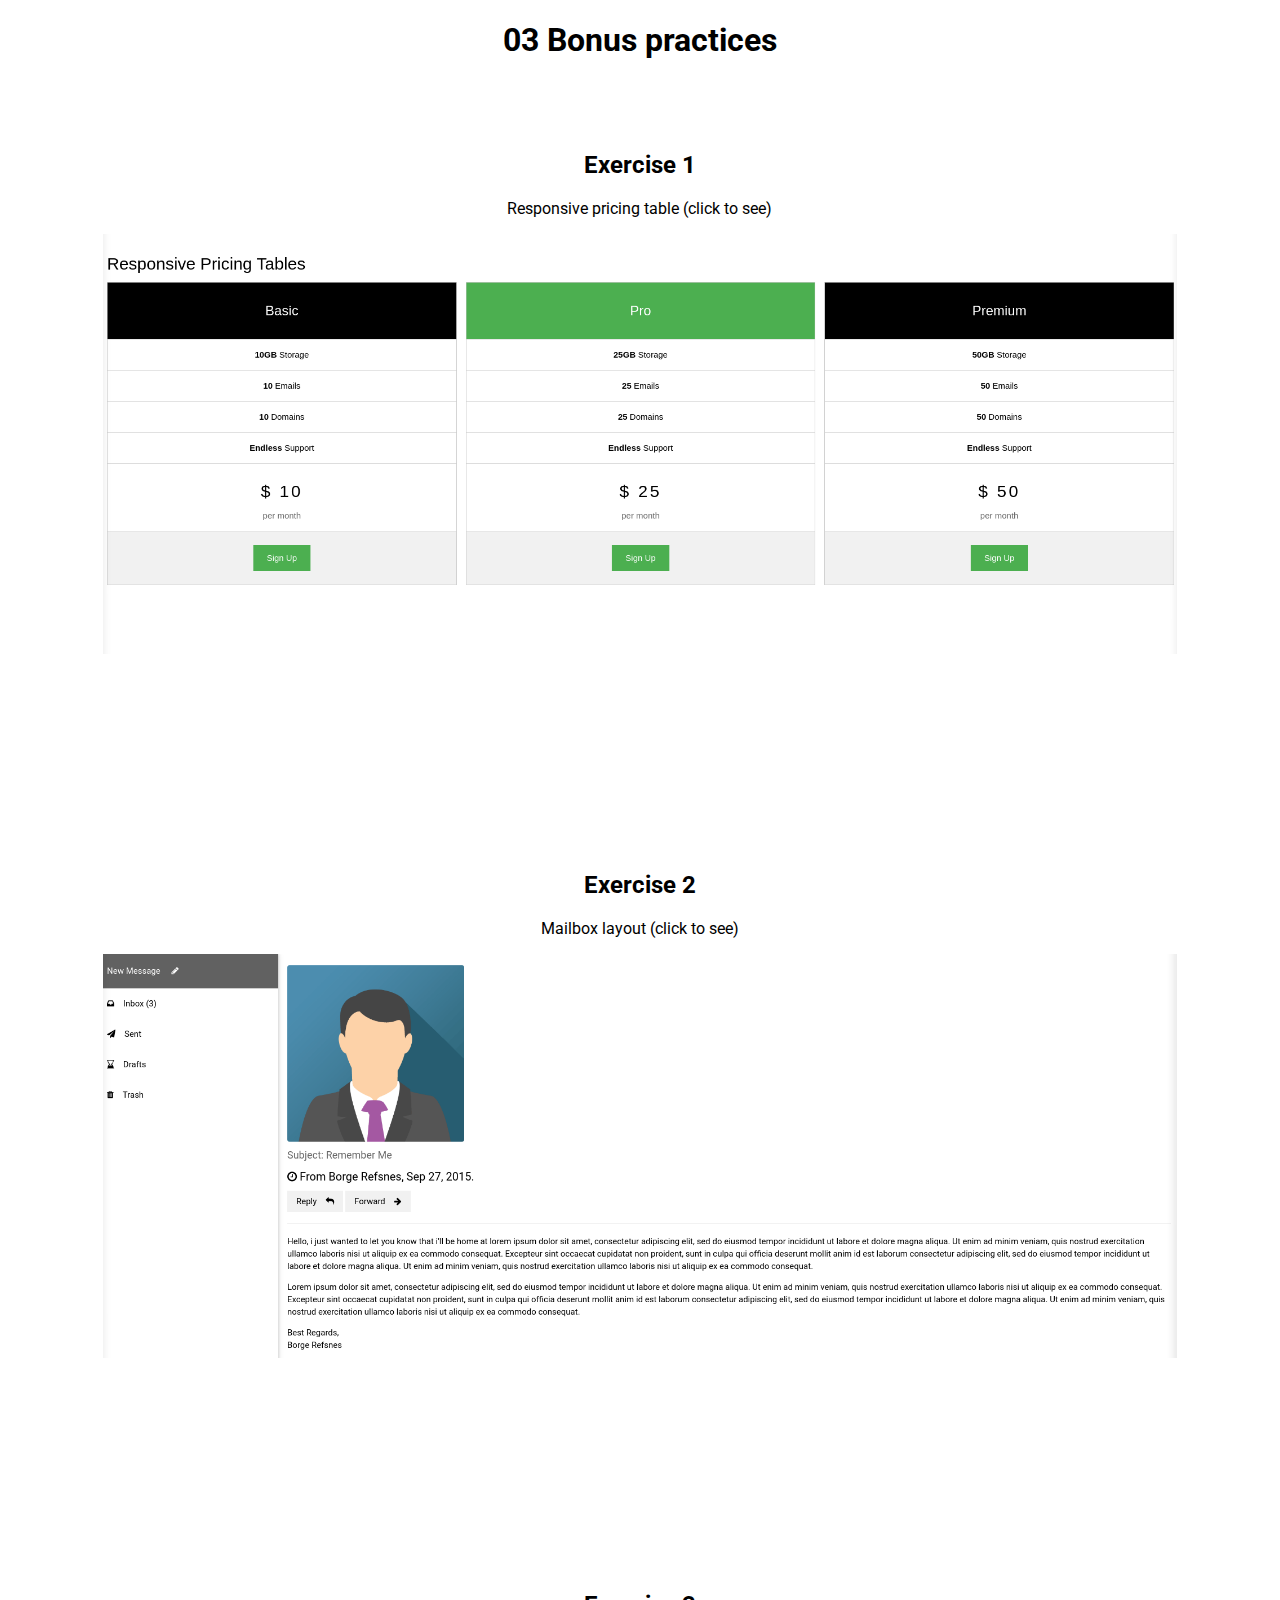
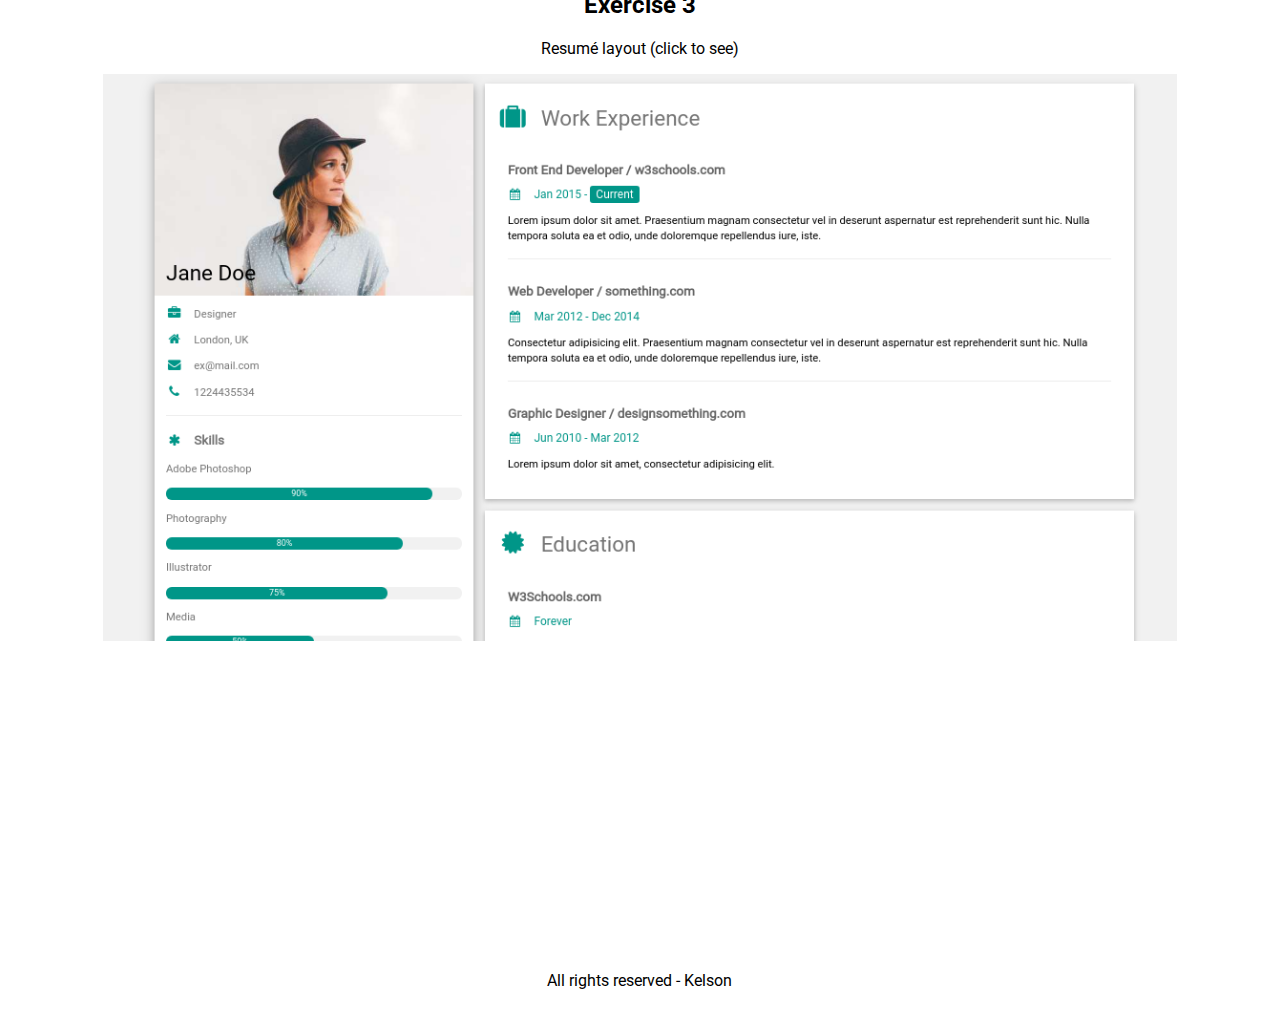
==== projects/03-bonus-feriadao-html-css-js/index.html @ 962816d3 "projects 03-sd-017 added" ====
<!DOCTYPE html>
<html lang="en">

<head>
  <meta charset="UTF-8">
  <meta http-equiv="X-UA-Compatible" content="IE=edge">
  <meta name="viewport" content="width=device-width, initial-scale=1.0">
  <title>03 Bonus practices</title>
  <link rel="preconnect" href="https://fonts.googleapis.com">
  <link rel="preconnect" href="https://fonts.gstatic.com" crossorigin>
  <link href="https://fonts.googleapis.com/css2?family=Roboto" rel="stylesheet">
  <link rel="stylesheet" href="./css/style.css">
</head>

<body>

  <header>
    <div class="header">
    <h1 class="header__title">03 Bonus practices</h1>
  </div>
  </header>

  <main>
    <section class="exercises">
      <div class="exercises__content">
        <div class="exercises__info">
          <h2 class="exercises__title">Exercise 1</h2>
          <p class="exercises__description">Responsive pricing table (click to see)</p>
        </div>
        <a href="exercise1.html" class="exercise__link"><img class="exercises__image" src="./images/exercicio1.png" alt="Exercise 1"></a>
        </div>
      </div>
      </div>

      <div class="exercises__content">
        <div class="exercises__info">
          <h2 class="exercises__title">Exercise 2</h2>
          <p class="exercises__description">Mailbox layout (click to see)</p>
        </div>
        <a href="exercise1.html" class="exercise__link"><img class="exercises__image" src="./images/exercicio2.png" alt="Exercise 1"></a>
        </div>
      </div>
      </div>

      <div class="exercises__content">
        <div class="exercises__info">
          <h2 class="exercises__title">Exercise 3</h2>
          <p class="exercises__description">Resumé layout (click to see)</p>
        </div>
        <a href="exercise1.html" class="exercise__link"><img class="exercises__image" src="./images/exercicio3.png" alt="Exercise 1"></a>
        </div>
      </div>
      </div>
    </section>
  </main>
<footer>
  <div class="footer">
  <p class="footer__copyright">All rights reserved - Kelson</p>
</div>
</footer>
</body>

</html>
---- projects/03-bonus-feriadao-html-css-js/css/style.css ----
body {
  font-family: Roboto, sans-serif;
}

.header, .exercises,.footer {
  width: 85%;
  margin: auto;
  text-align: center;
 
}

.exercises__content {
  height: 80vh;
  overflow: hidden;
}

.exercises__title {
  padding-top: 50px;
}

.exercises__image {
  width: 100%;
}

.footer__copyright {
  margin-top: 300px;
  padding: 30px;
}
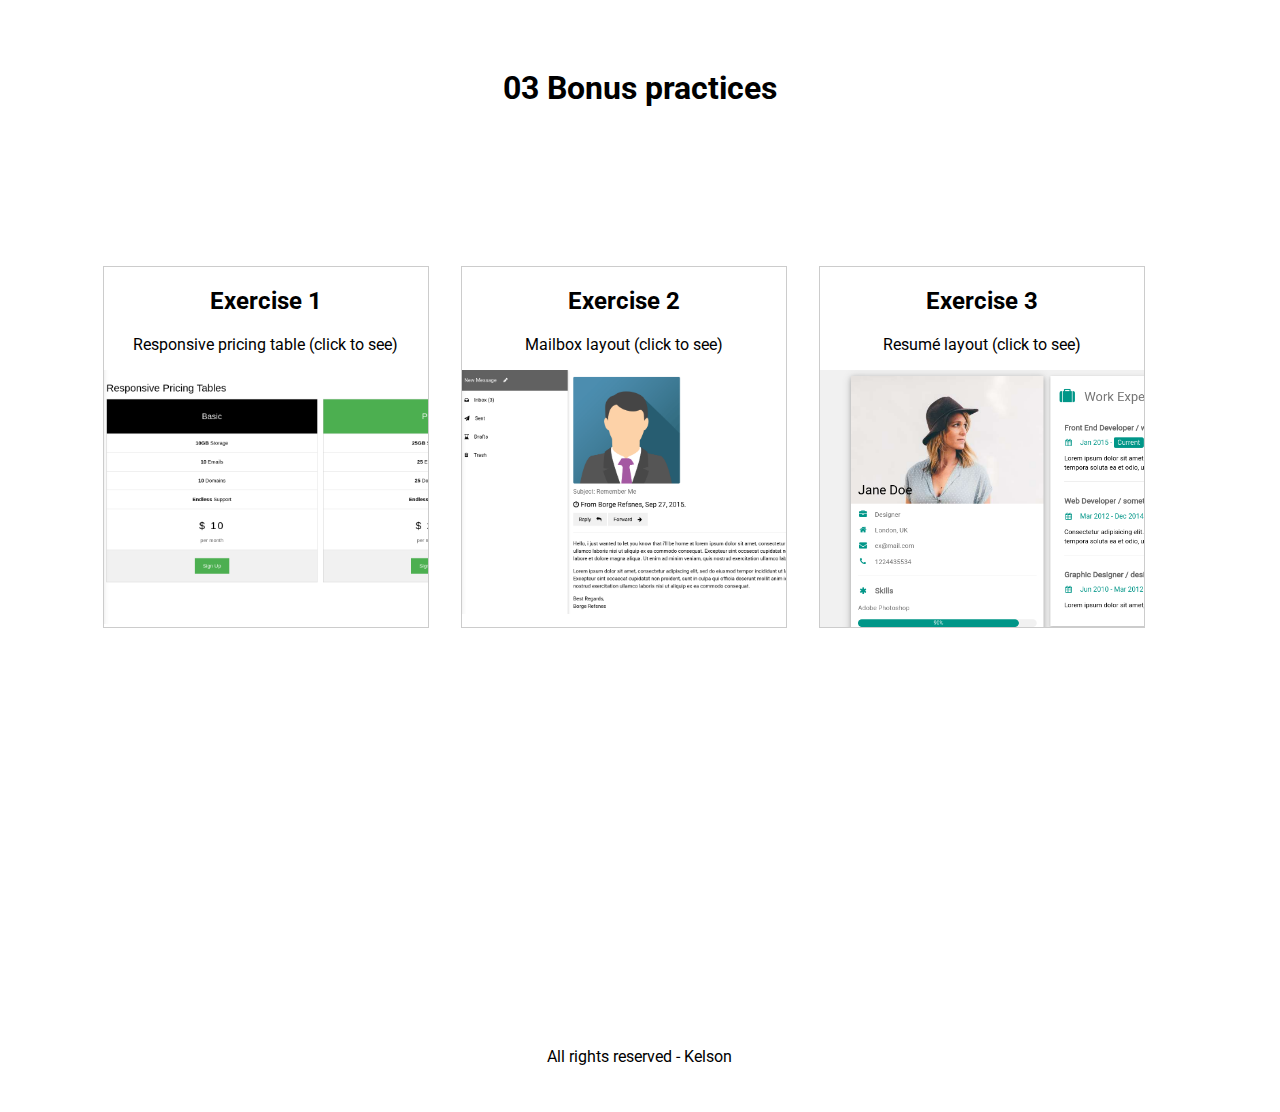
==== commit e6476d1c: "Merge pull request #1 from kelsonbatista/version/1.0" ====
--- a/projects/03-bonus-feriadao-html-css-js/index.html
+++ b/projects/03-bonus-feriadao-html-css-js/index.html
@@ -37,7 +37,7 @@
           <h2 class="exercises__title">Exercise 2</h2>
           <p class="exercises__description">Mailbox layout (click to see)</p>
         </div>
-        <a href="exercise1.html" class="exercise__link"><img class="exercises__image" src="./images/exercicio2.png" alt="Exercise 1"></a>
+        <a href="exercise2.html" class="exercise__link"><img class="exercises__image" src="./images/exercicio2.png" alt="Exercise 1"></a>
         </div>
       </div>
       </div>
@@ -47,7 +47,7 @@
           <h2 class="exercises__title">Exercise 3</h2>
           <p class="exercises__description">Resumé layout (click to see)</p>
         </div>
-        <a href="exercise1.html" class="exercise__link"><img class="exercises__image" src="./images/exercicio3.png" alt="Exercise 1"></a>
+        <a href="exercise3.html" class="exercise__link"><img class="exercises__image" src="./images/exercicio3.png" alt="Exercise 1"></a>
         </div>
       </div>
       </div>
--- a/projects/03-bonus-feriadao-html-css-js/css/style.css
+++ b/projects/03-bonus-feriadao-html-css-js/css/style.css
@@ -6,20 +6,31 @@
   width: 85%;
   margin: auto;
   text-align: center;
- 
+}
+
+.header__title {
+  padding: 1.5em 0;
+}
+
+.exercises {
+  height: 60vh;
+  display: flex;
+  align-items: center;
+  justify-content: center;
 }
 
 .exercises__content {
-  height: 80vh;
+  width: 33%;
+  height: 40vh;
   overflow: hidden;
-}
-
-.exercises__title {
-  padding-top: 50px;
+  margin-right: 2em;
+  border: 1px solid #ccc;
+  /* background: yellow; */
 }
 
 .exercises__image {
-  width: 100%;
+  width: 200%;
+  /* object-fit: cover; */
 }
 
 .footer__copyright {
